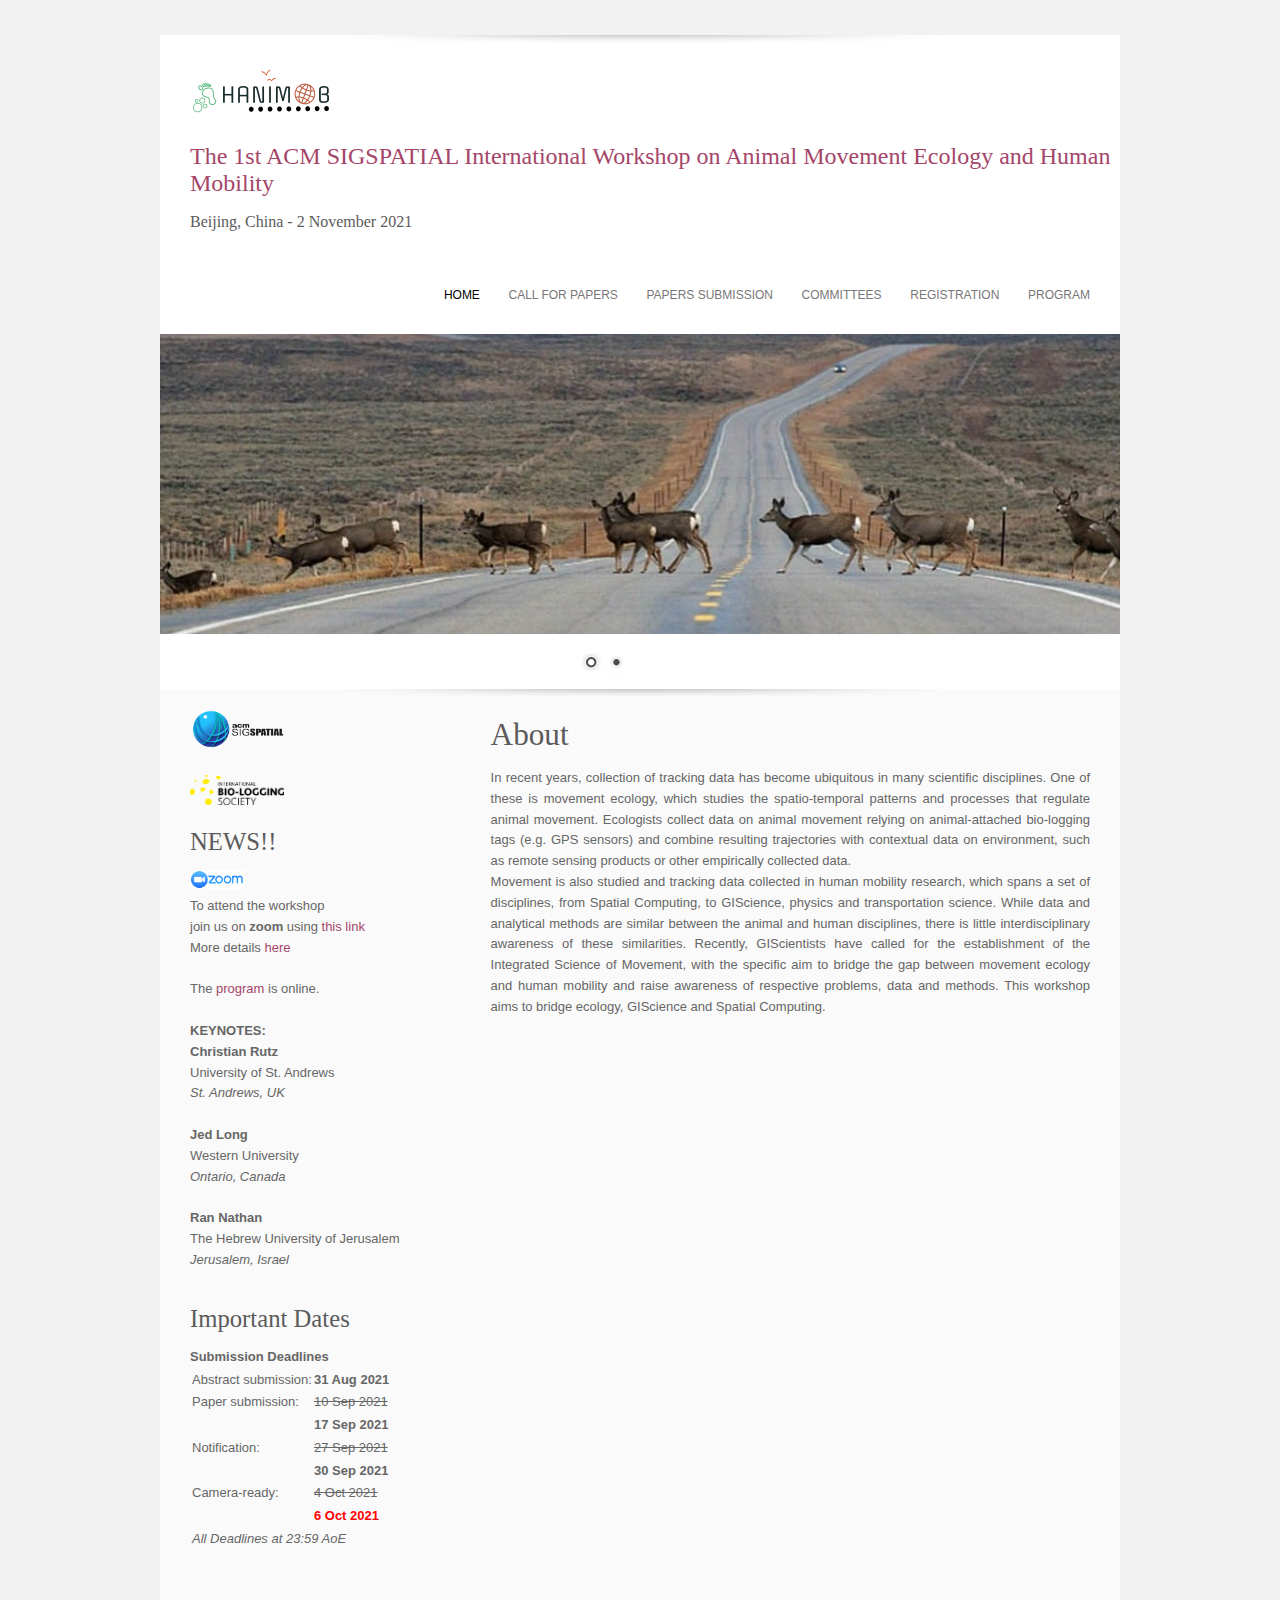
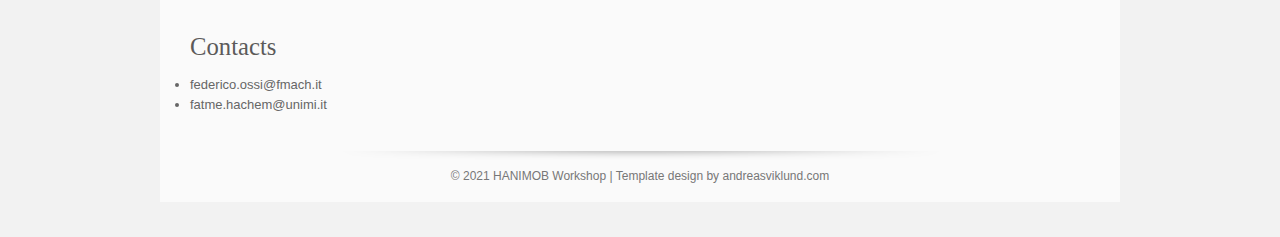
==== index.html @ f5712d29 "Update index.html" ====
<!DOCTYPE html>
<html><head><meta http-equiv="Content-Type" content="text/html; charset=UTF-8">
	
	<meta name="description" content="The 1st ACM SIGSPATIAL International Workshop on Animal Movement Ecology and Human Mobility">
	<meta name="keywords" content="ACM, SIGSPATIAL, workshop, conference, movement, ecology, human, animal, mobility, GIS, GIScience, computing, spatial, data analysis, Geoprivacy ">
	<meta name="author" content="Fatima Hachem">
	<link href="./css" rel="stylesheet" type="text/css">
	<link rel="stylesheet" type="text/css" media="all" href="./inland.css">
	<script type="text/javascript" src="./js/jquery-1.7.1.min.js"></script>
	<script type="text/javascript" src="./js/jquery.nivo.slider.js"></script>
	<title>HANIMOB 2021</title>
</head>

<body>
<div id="wrapper960" class="clearfix">
	<div id="toplinks">
		<ul class="toplinks_links">
			<!--<li><a href="https://twitter.com/" target="new"><img src="https://upload.wikimedia.org/wikipedia/de/thumb/9/9f/Twitter_bird_logo_2012.svg/600px-Twitter_bird_logo_2012.svg.png" height="18"/></a></li>-->
			<!--<li><a href="https://sigspatial2021.sigspatial.org" target="new"><img src="./images/sigspatial_logo.png" height="20"/></a></li>-->
		</ul>
	</div>

	<div id="header" class="clearfix shadow">
		<div id="sitetitle" class="clearfix">
			<a href="./index.html"><img  src="./images/logo.png"  alt=""/></a></td>
			 <h3 style="font-size: x-large; line-height: normal ">
				<a href="./index.html">The 1st ACM SIGSPATIAL International Workshop on Animal Movement Ecology and Human Mobility
				</a></h3>
			<h3 style="font-size: medium; line-height: normal ">Beijing, China - 2 November 2021</h3>			
		</div>


		<div id="nav" class="clearfix">
			<ul>
				<li><a class="current" href="./index.html">Home</a></li>
				<li><a href="./call-for-papers.html">call for papers</a></li>
				<li><a href="./papers-submission.html">papers submission</a></li>
				<li><a href="./committees.html">committees</a></li>
				<li><a href="./registration.html">Registration</a></li>
				<li><a href="./program.html">Program</a></li>
			</ul>
		</div>
	</div>


	<div class="slider-wrapper">
		<div id="slider" class="nivoSlider">
			<img src="./images/p2.jpg" alt="" />
			<img src="./images/p5.jpg" alt="" />
		</div>
	</div>


	<div id="content" class="clearfix shadow">
		<div id="sidebar" class="left">
                    <div class="inner">
			    <p> <a href="https://sigspatial2021.sigspatial.org" target="new"><img src="./images/acmsigspatial-horizontal-logo.png" height="40"/></a></p>
			    <p> <img src="./images/IBioLS_logo.png" height="30"/></p>
                        
			 
			     <h3>NEWS!!</h3>
			    <a href="https://acm-org.zoom.us/j/92486406228?pwd=SnlURnhpZDYvNjdJOVJFWW0xbGUwZz09"><img src="./images/zoom.png" style="max-width:55px;"> </a> <br>
			    To attend the workshop <br> join us on <b> zoom </b> using <a href="https://acm-org.zoom.us/j/92486406228?pwd=SnlURnhpZDYvNjdJOVJFWW0xbGUwZz09">this link </a><br>
			    More details <a href="./program.html">here</a><br><br>  

			    
			    The <a href="./program.html">program</a> is online.<br><br>
			    
			     <b>KEYNOTES:</b><br>
			   
				 
			    <b>Christian Rutz</b>
			    <br> University of St. Andrews
			    <br> <i>St. Andrews, UK </i>
			    <br><br>
				    
			    <b>Jed Long</b>
			    <br>Western University
			     <br> <i>Ontario, Canada </i>
			    <br><br>
			    
			    <b>Ran Nathan</b>
			    <br>The Hebrew University of Jerusalem
			     <br> <i>Jerusalem, Israel </i>
			    <br><br>
			   
			    
			    
			    
			    <h3>Important Dates</h3>
                        <b>Submission Deadlines</b>
                        <table>
                            <tr>
                                <td>Abstract submission:</td>
                                <td><b> 31 Aug 2021</b></td>
                            </tr>
				
                            <tr>
                                <td>Paper submission:</td>
                                <td><strike> 10 Sep 2021</strike></td>
                            </tr>
			    
                            <tr>
                                <td></td>
                                <td ><b> 17 Sep 2021</b></td>
                            </tr>

                            <tr>
                                <td>Notification:</td>
                                <td><strike> 27 Sep 2021</strike></td>
                            </tr>
			    
                            <tr>
                                <td></td>
                                <td><b> 30 Sep 2021</b></td>
                            </tr>
                            <tr>
                                <td>Camera-ready:&nbsp;</td>
                                <td><strike> 4 Oct 2021</strike></td>
                            </tr>
			    <tr>
                                <td></td>
                                <td style="color:red"><b> 6 Oct 2021</b></td>
                            </tr>
                            <tr>
                                <td colspan="2"><i>All Deadlines at 23:59 AoE</i></td>
                            </tr>
                        </table>
					</div>
			<br>
			<br>
			<br>
			<h3>Contacts</h3>
			<ul>
				<li> federico.ossi@fmach.it
				<li> fatme.hachem@unimi.it
			</ul>



		</div>


		<div id="main" class="right">
			<h2>About</h2>
			<p align="justify">
				In recent years, collection of tracking data has become ubiquitous in many scientific disciplines. 
				One of these is movement ecology, which studies the spatio-temporal patterns and processes that regulate animal movement. 
				Ecologists collect data on animal movement relying on animal-attached bio-logging tags (e.g. GPS sensors) and combine resulting trajectories with contextual data on environment, 
				such as remote sensing products or other empirically collected data.<br>
				Movement is also studied and tracking data collected in human mobility research, 
				which spans a set of disciplines, from Spatial Computing, to GIScience, physics and transportation science. 
				While data and analytical methods are similar between the animal and human disciplines, 
				there is little interdisciplinary awareness of these similarities. 
				Recently, GIScientists have called for the establishment of the Integrated Science of Movement, 
				with the specific aim to bridge the gap between movement ecology and human mobility and raise awareness of respective problems, 
				data and methods. This workshop aims to bridge ecology, GIScience and Spatial Computing.

			</p>
		</div>
	</div>

	<div id="footer" class="shadow">
		<p>© 2021 HANIMOB Workshop | <a href="http://andreasviklund.com/templates/inland/">Template design</a> by <a href="http://andreasviklund.com/">andreasviklund.com</a></p>
	</div>
</div>

<script type="text/javascript">
	$(window).load(function() {
		$('#slider').nivoSlider();
	});
</script>

</body></html>
---- inland.css ----
/*
Original design: Inland (v1.2 - Sep 12, 2012) - A free xhtml/css website template by Andreas Viklund.
For more information, see http://andreasviklund.com/templates/inland/
Includes:
jQuery v1.7.1 from http://jquery.org/
Nivo Slider v2.7.1 by Gilbert Pellegrom - http://nivo.dev7studios.com/
*/

*{border:0;font:inherit;font-size:100%;margin:0;padding:0;vertical-align:baseline;}

/* HTML elements */
body{background-color:#f2f2f2;color:#666;font-family:'Droid Sans',Tahoma,Arial,sans-serif;font-size:13px;line-height:1.6em;}
a{color:#a54569;text-decoration:none;}
a:hover{color:#333;text-decoration:none;}
a img{border:none;}
h1,h2,h3,h4{clear:left;color:#5c5a5a;font-weight:400;margin:0.7em 0;font-family:'Yanone Kaffeesatz';}
h1{font-size:2.6em;}
h2{font-size:2.4em;}
h3{font-size:1.9em;}
p,ul{margin:0 0 20px 0;}
i,em {font-style:italic;}
b,strong {font-weight:700;}

/* Main wrappers */
#wrapper1240{background-color:#fff;margin:20px auto;width:1240px;}
#wrapper960{background-color:#fff;margin:35px auto;width:960px;}
#wrapper760{background-color:#fff;margin:20px auto;width:760px;}
#wrapper600{background-color:#fff;margin:0 auto;width:600px;}
#wrapperfluid{background-color:#fff;margin:0 auto;max-width:1260px;}

/* Layout IDs */
#header{position:relative;}
#sitetitle{float:left;margin:30px 0 10px 30px;}
#sitetitle h1 {font-size:40px;color:#777;margin:0;padding:0;}
#header-image{height:300px;margin:0;padding:0;}
#content{padding:15px 30px;background-color:#fafafa;}
#extended{padding:15px 30px;background-color:#fff;}
#extended a{text-decoration:underline;}

/* Top links menu */
#toplinks{background-color:#fafafa;padding:0 30px;}
#toplinks ul{list-style:none;margin:0;text-align:right;}
#toplinks ul li{display:inline-block;font-size:11px;margin:15px 0 12px 15px;}
#toplinks ul li a{color:#797777;}
#toplinks ul li a:hover{color:#2c2b2b;text-decoration:none;}

/* Main navigation menu */
#nav{float:right;font-family:'Droid Sans',Verdana,Tahoma,sans-serif;text-align:center;}
#nav ul{list-style:none;margin:30px 30px 26px 20px;}
#nav ul li{background:none!important;display:inline-block;text-align:right;height:auto;line-height:25px;margin-bottom:0;margin-left:25px;position:relative;}
#nav ul li a{color:#797777;display:block;font-size:12px;padding-top:0;text-transform:uppercase;}
#nav ul li a:hover{color:#111;}
#nav ul li a.current{color:#000;}

/* Columns */
#sidebar{width:33.3%;}
#main{width:66.6%;}
#trio1{float:left;width:33.3%;}
#trio2{float:left;width:33.3%;}
#trio3{float:right;width:33.3%;}
.inner{margin:5px 30px;}
#trio1 .inner{margin-left:0;}
#trio2 .inner{margin:0;}
#trio3 .inner{margin-right:0;}
.left .inner{margin-left:0;}
.right .inner{margin-right:0;}

/* Footer */
#footer{clear:both;background-color:#fafafa;}
#footer p{color:#777;font-size:12px;margin:0;padding:15px 30px;text-align:center;}
#footer a{color:#777;}
#footer a:hover{color:#333;}

/* Image alignment */
img.alignleft,img.aligncenter,img.alignright{background:#fff;padding:4px;margin-bottom:10px;border:1px solid #ddd;}
.alignleft{float:left;margin-right:30px;}
.alignright{float:right;margin-left:30px;}
.aligncenter{text-align:center;display:block;clear:both;margin:5px auto;}


/* Additional classes */
.shadow{background:url(./images/shadow.png) top center no-repeat;}
.clear{clear:both;}
.left{float:left;}
.right{float:right;}

/* Clearing fix */
.clearfix:after{clear:both;content:".";display:block;height:0;visibility:hidden;}
* html .clearfix{height:1%;}
*:first-child+html .clearfix{min-height:1%;}

/* Alternate color scheme, add class="altcolors" to the body tag to apply */
.altcolors{background-color:#e6e8e8;}
.altcolors #wrapper600, .altcolors #wrapper760, .altcolors #wrapper960, .altcolors #wrapper1240, .altcolors #wrapperfluid {box-shadow: 0px 0px 28px #888;}
.altcolors #toplinks, .altcolors #footer{background-color:#eaecec;}
.altcolors #content{background-color:#f2f4f4;}

/*
 jQuery Nivo Slider v2.7.1
 http://nivo.dev7studios.com
 Copyright 2011, Gilbert Pellegrom
 Free to use and abuse under the MIT license.
 http://www.opensource.org/licenses/mit-license.php
 */
.nivoSlider{position:relative;}
.nivoSlider img{position:absolute;top:0;left:0;}
.nivoSlider a.nivo-imageLink{position:absolute;top:0;left:0;width:100%;height:100%;border:0;padding:0;margin:0;z-index:6;display:none;}
.nivo-slice{display:block;position:absolute;z-index:5;height:100%;}
.nivo-box{display:block;position:absolute;z-index:5;}
.nivo-caption{position:absolute;left:0;bottom:0;background:#000;color:#fff;opacity:0.8;width:100%;z-index:8;}
.nivo-caption p{padding:5px;margin:0;}
.nivo-caption a{display:inline!important;}
.nivo-html-caption{display:none;}
.nivo-directionNav a{position:absolute;top:45%;z-index:9;cursor:pointer;}
.nivo-prevNav{left:0;}
.nivo-nextNav{right:0;}
.nivo-controlNav a{position:relative;z-index:9;cursor:pointer;}
.nivo-controlNav a.active{font-weight:700;}

/*
Skin Name: Nivo Slider Default Theme (modified)
Skin URI: http://nivo.dev7studios.com
Skin Type: flexible
Description: The default skin for the Nivo Slider, modified to work with the Inland One template.
Version: 1.2
Author: Gilbert Pellegrom (modified by Andreas Viklund)
Author URI: http://dev7studios.com
*/
.slider-wrapper .nivoSlider{position:relative;height:300px;background:#fafafa url(./images/loading.gif) no-repeat 50% 50%;margin-bottom:55px;}
.slider-wrapper .nivoSlider img{position:absolute;top:0;left:0;display:none;}
.slider-wrapper .nivoSlider a{border:0;display:block;}
.slider-wrapper .nivo-controlNav{position:absolute;left:50%;bottom:-41px;margin-left:-60px;/* Tweak this to center bullets */}
.slider-wrapper .nivo-controlNav a{display:block;width:22px;height:22px;background:url(./images/bullets.png) no-repeat;text-indent:-9999px;border:0;margin-right:3px;float:left;}
.slider-wrapper .nivo-controlNav a.active{background-position:0 -22px;}
.slider-wrapper .nivo-directionNav a{display:block;width:30px;height:30px;background:url(./images/arrows.png) no-repeat;text-indent:-9999px;border:0;}
.slider-wrapper a.nivo-nextNav{background-position:-30px 0;right:15px;}
.slider-wrapper a.nivo-prevNav{left:15px;}
.slider-wrapper .nivo-caption{font-family:'Droid Sans',Helvetica,Arial,sans-serif;background:rgba(0, 0, 0, 0.2);text-align:center;text-shadow:0 0 4px #111;}
.slider-wrapper .nivo-caption a{color:#fff;border-bottom:1px dotted #fff;}
.slider-wrapper .nivo-caption a:hover{color:#fff;}

/* Mobile styles */
#wrappermobile {width:100%; margin:0px auto;}
#wrappermobile .slider-wrapper, #wrappermobile .slider-wrapper .nivoSlider {width:100%;}
#wrappermobile .slider-wrapper .nivoSlider img{width:100%;}
#wrappermobile #sitetitle {margin:20px auto 0; padding:0; text-align:center;float:none;}
#wrappermobile #nav {float:none;}
#wrappermobile #nav ul {margin:20px auto 5px;}
#wrappermobile #nav ul li {margin:0 15px 10px; line-height:20px;}
#wrappermobile #header-image {height:100px;}
#wrappermobile #content {padding:15px;}
#wrappermobile #footer{background-color:#f2f2f2;padding:10px 30px;}
#wrappermobile #footer p{font-size:0.6em;margin:0;padding:0;}
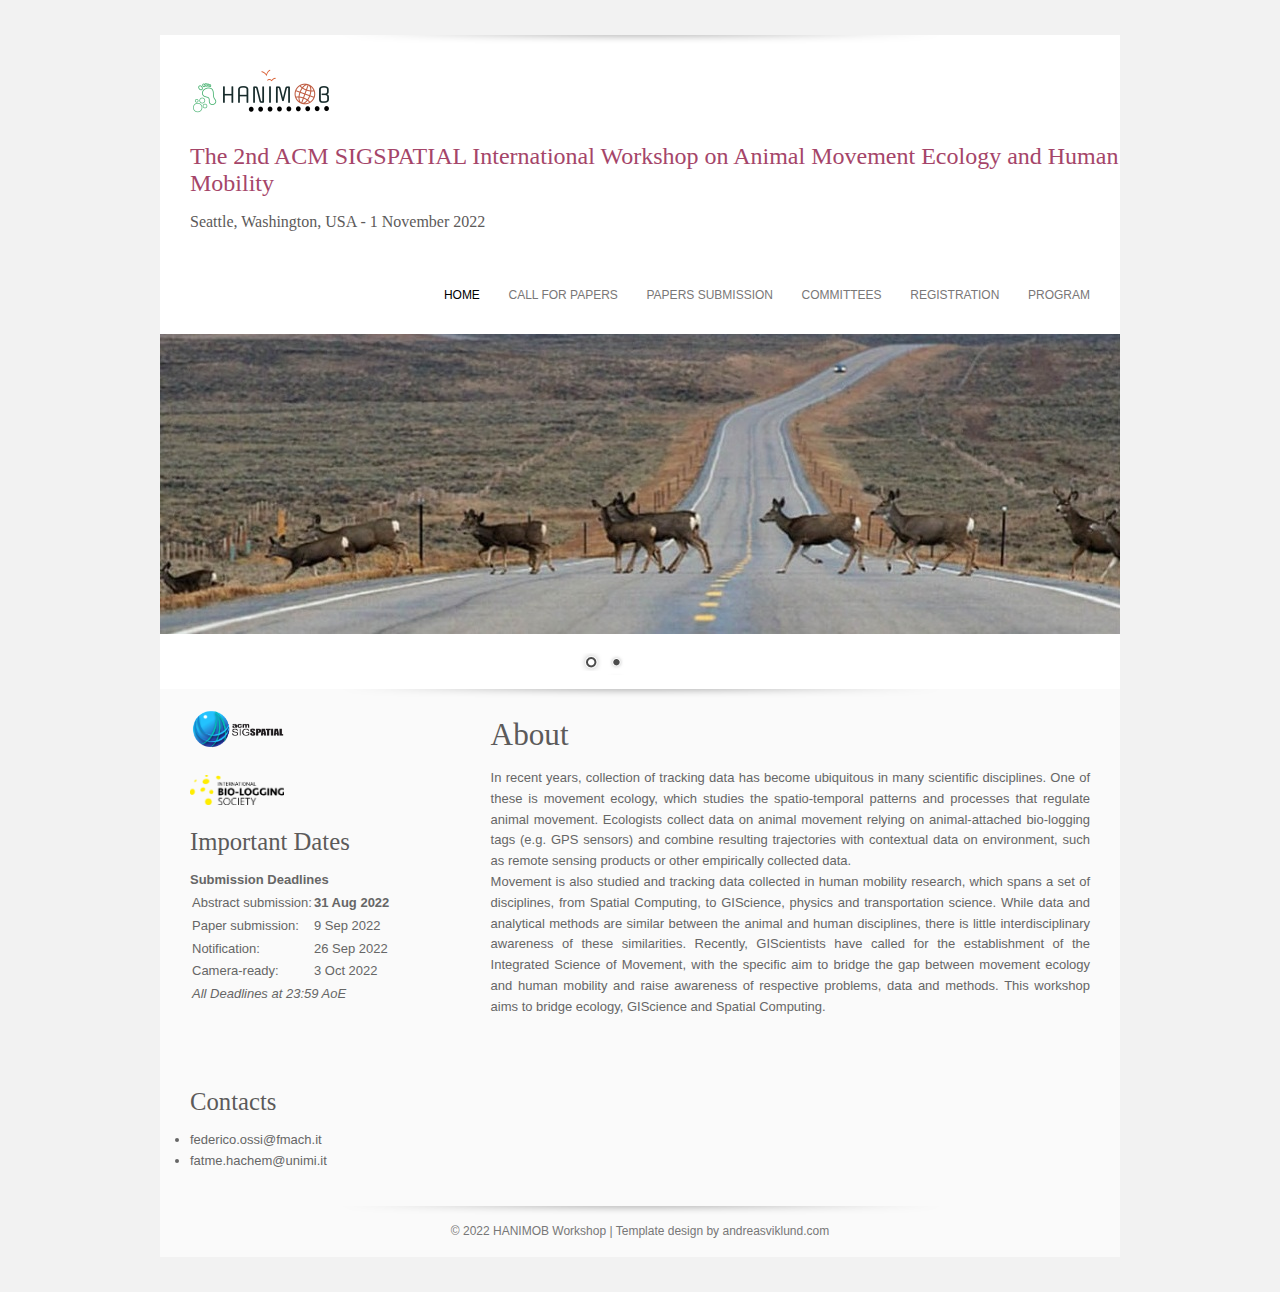
==== commit dd2858a3: "Update index.html" ====
--- a/index.html
+++ b/index.html
@@ -1,14 +1,14 @@
 <!DOCTYPE html>
 <html><head><meta http-equiv="Content-Type" content="text/html; charset=UTF-8">
 	
-	<meta name="description" content="The 1st ACM SIGSPATIAL International Workshop on Animal Movement Ecology and Human Mobility">
+	<meta name="description" content="The 2nd ACM SIGSPATIAL International Workshop on Animal Movement Ecology and Human Mobility">
 	<meta name="keywords" content="ACM, SIGSPATIAL, workshop, conference, movement, ecology, human, animal, mobility, GIS, GIScience, computing, spatial, data analysis, Geoprivacy ">
 	<meta name="author" content="Fatima Hachem">
 	<link href="./css" rel="stylesheet" type="text/css">
 	<link rel="stylesheet" type="text/css" media="all" href="./inland.css">
 	<script type="text/javascript" src="./js/jquery-1.7.1.min.js"></script>
 	<script type="text/javascript" src="./js/jquery.nivo.slider.js"></script>
-	<title>HANIMOB 2021</title>
+	<title>HANIMOB 2022</title>
 </head>
 
 <body>
@@ -16,7 +16,7 @@
 	<div id="toplinks">
 		<ul class="toplinks_links">
 			<!--<li><a href="https://twitter.com/" target="new"><img src="https://upload.wikimedia.org/wikipedia/de/thumb/9/9f/Twitter_bird_logo_2012.svg/600px-Twitter_bird_logo_2012.svg.png" height="18"/></a></li>-->
-			<!--<li><a href="https://sigspatial2021.sigspatial.org" target="new"><img src="./images/sigspatial_logo.png" height="20"/></a></li>-->
+			<!--<li><a href="https://sigspatial2022.sigspatial.org" target="new"><img src="./images/sigspatial_logo.png" height="20"/></a></li>-->
 		</ul>
 	</div>
 
@@ -24,9 +24,9 @@
 		<div id="sitetitle" class="clearfix">
 			<a href="./index.html"><img  src="./images/logo.png"  alt=""/></a></td>
 			 <h3 style="font-size: x-large; line-height: normal ">
-				<a href="./index.html">The 1st ACM SIGSPATIAL International Workshop on Animal Movement Ecology and Human Mobility
+				<a href="./index.html">The 2nd ACM SIGSPATIAL International Workshop on Animal Movement Ecology and Human Mobility
 				</a></h3>
-			<h3 style="font-size: medium; line-height: normal ">Beijing, China - 2 November 2021</h3>			
+			<h3 style="font-size: medium; line-height: normal ">Seattle, Washington, USA - 1 November 2022</h3>			
 		</div>
 
 
@@ -54,18 +54,19 @@
 	<div id="content" class="clearfix shadow">
 		<div id="sidebar" class="left">
                     <div class="inner">
-			    <p> <a href="https://sigspatial2021.sigspatial.org" target="new"><img src="./images/acmsigspatial-horizontal-logo.png" height="40"/></a></p>
+			    <p> <a href="https://sigspatial2022.sigspatial.org" target="new"><img src="./images/acmsigspatial-horizontal-logo.png" height="40"/></a></p>
 			    <p> <img src="./images/IBioLS_logo.png" height="30"/></p>
                         
 			 
-			     <h3>NEWS!!</h3>
+			    <!-- <h3>NEWS!!</h3>
 			    <a href="https://acm-org.zoom.us/j/92486406228?pwd=SnlURnhpZDYvNjdJOVJFWW0xbGUwZz09"><img src="./images/zoom.png" style="max-width:55px;"> </a> <br>
 			    To attend the workshop <br> join us on <b> zoom </b> using <a href="https://acm-org.zoom.us/j/92486406228?pwd=SnlURnhpZDYvNjdJOVJFWW0xbGUwZz09">this link </a><br>
 			    More details <a href="./program.html">here</a><br><br>  
-
-			    
+				
 			    The <a href="./program.html">program</a> is online.<br><br>
 			    
+			    -->
+			    <!--
 			     <b>KEYNOTES:</b><br>
 			   
 				 
@@ -84,7 +85,7 @@
 			     <br> <i>Jerusalem, Israel </i>
 			    <br><br>
 			   
-			    
+			    -->
 			    
 			    
 			    <h3>Important Dates</h3>
@@ -92,35 +93,22 @@
                         <table>
                             <tr>
                                 <td>Abstract submission:</td>
-                                <td><b> 31 Aug 2021</b></td>
+                                <td><b> 31 Aug 2022</b></td>
                             </tr>
 				
                             <tr>
                                 <td>Paper submission:</td>
-                                <td><strike> 10 Sep 2021</strike></td>
+                                <td>9 Sep 2022</td>
+                            </tr>
+	
+                            <tr>
+                                <td>Notification:</td>
+                                <td> 26 Sep 2022</td>
                             </tr>
 			    
                             <tr>
-                                <td></td>
-                                <td ><b> 17 Sep 2021</b></td>
-                            </tr>
-
-                            <tr>
-                                <td>Notification:</td>
-                                <td><strike> 27 Sep 2021</strike></td>
-                            </tr>
-			    
-                            <tr>
-                                <td></td>
-                                <td><b> 30 Sep 2021</b></td>
-                            </tr>
-                            <tr>
                                 <td>Camera-ready:&nbsp;</td>
-                                <td><strike> 4 Oct 2021</strike></td>
-                            </tr>
-			    <tr>
-                                <td></td>
-                                <td style="color:red"><b> 6 Oct 2021</b></td>
+                                <td> 3 Oct 2022</strike></td>
                             </tr>
                             <tr>
                                 <td colspan="2"><i>All Deadlines at 23:59 AoE</i></td>
@@ -161,7 +149,7 @@
 	</div>
 
 	<div id="footer" class="shadow">
-		<p>© 2021 HANIMOB Workshop | <a href="http://andreasviklund.com/templates/inland/">Template design</a> by <a href="http://andreasviklund.com/">andreasviklund.com</a></p>
+		<p>© 2022 HANIMOB Workshop | <a href="http://andreasviklund.com/templates/inland/">Template design</a> by <a href="http://andreasviklund.com/">andreasviklund.com</a></p>
 	</div>
 </div>
 
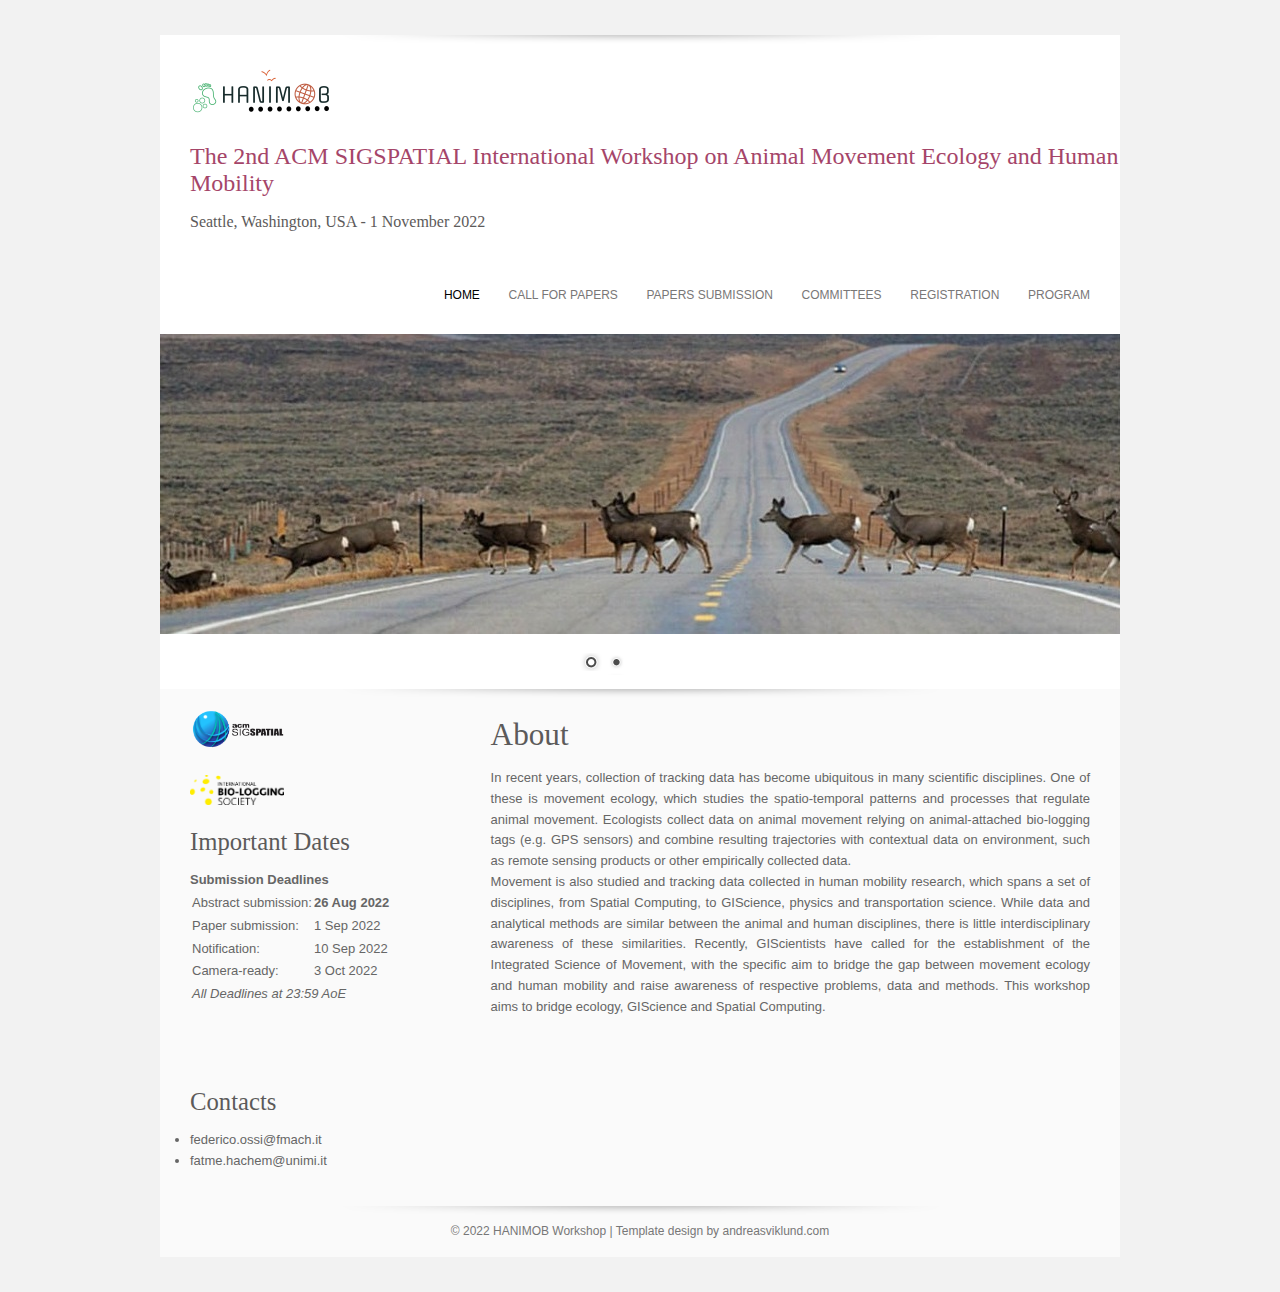
==== commit 8ba4f4aa: "Update index.html" ====
--- a/index.html
+++ b/index.html
@@ -93,17 +93,17 @@
                         <table>
                             <tr>
                                 <td>Abstract submission:</td>
-                                <td><b> 31 Aug 2022</b></td>
+                                <td><b> 26 Aug 2022</b></td>
                             </tr>
 				
                             <tr>
                                 <td>Paper submission:</td>
-                                <td>9 Sep 2022</td>
+                                <td>1 Sep 2022</td>
                             </tr>
 	
                             <tr>
                                 <td>Notification:</td>
-                                <td> 26 Sep 2022</td>
+                                <td> 10 Sep 2022</td>
                             </tr>
 			    
                             <tr>
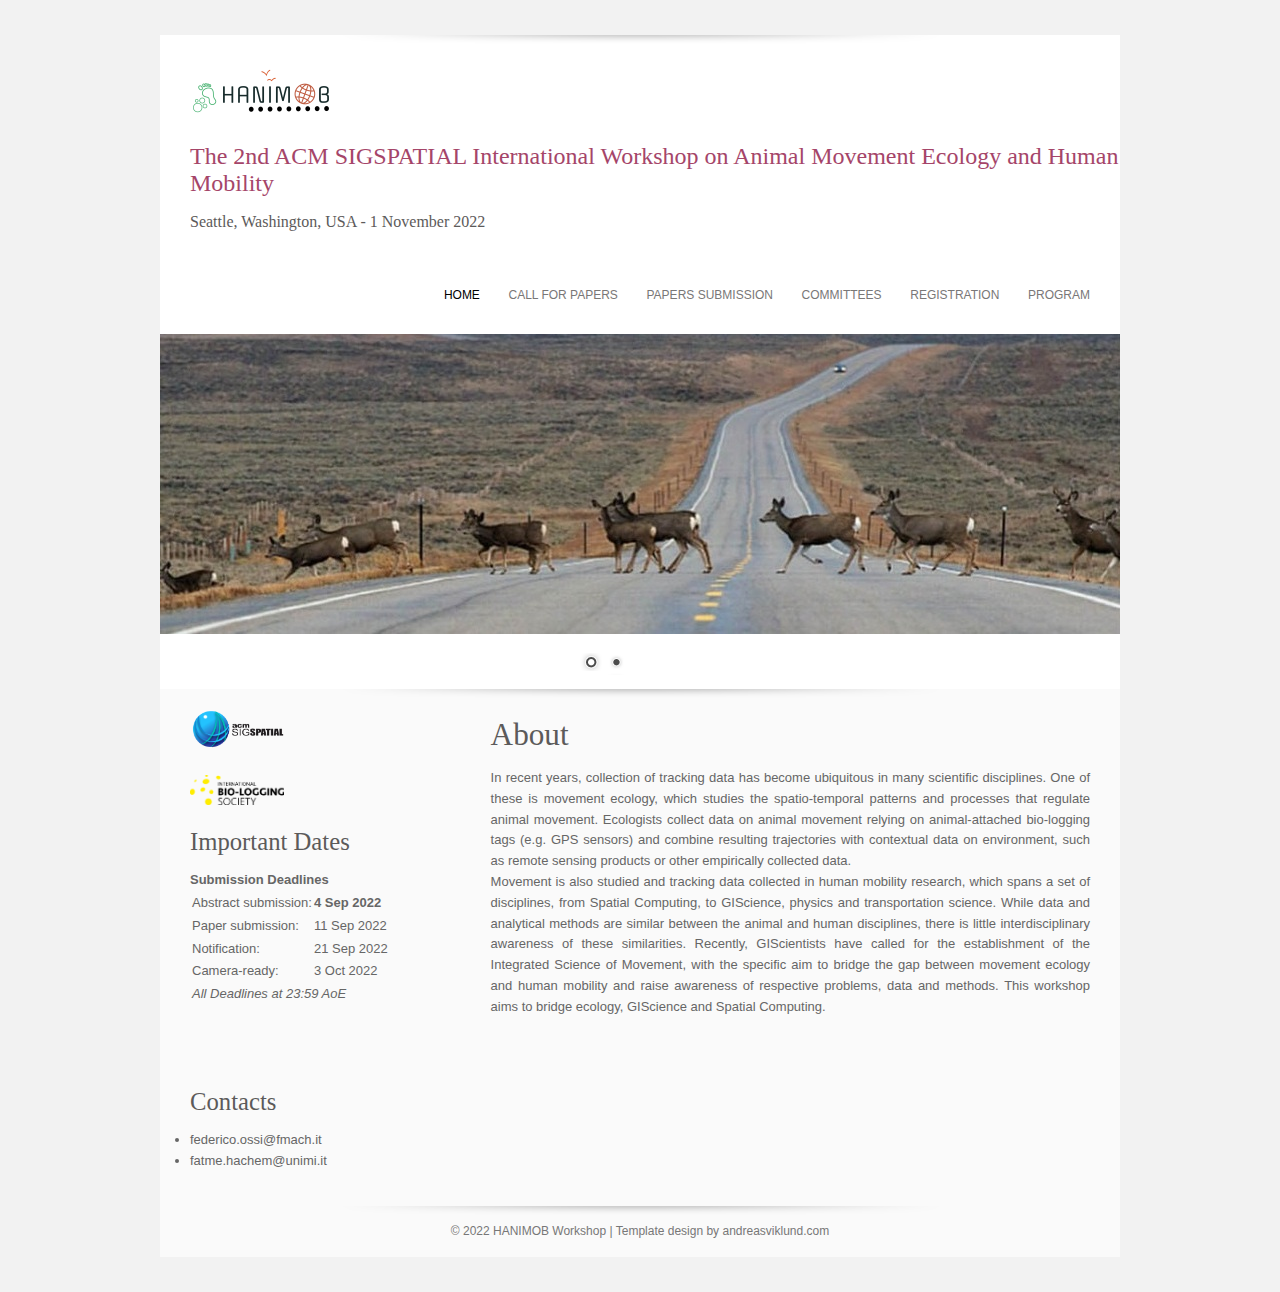
==== commit 26f6f639: "Update index.html" ====
--- a/index.html
+++ b/index.html
@@ -93,17 +93,17 @@
                         <table>
                             <tr>
                                 <td>Abstract submission:</td>
-                                <td><b> 26 Aug 2022</b></td>
+                                <td><b>4 Sep 2022</b></td>
                             </tr>
 				
                             <tr>
                                 <td>Paper submission:</td>
-                                <td>1 Sep 2022</td>
+                                <td>11 Sep 2022</td>
                             </tr>
 	
                             <tr>
                                 <td>Notification:</td>
-                                <td> 10 Sep 2022</td>
+                                <td>21 Sep 2022</td>
                             </tr>
 			    
                             <tr>
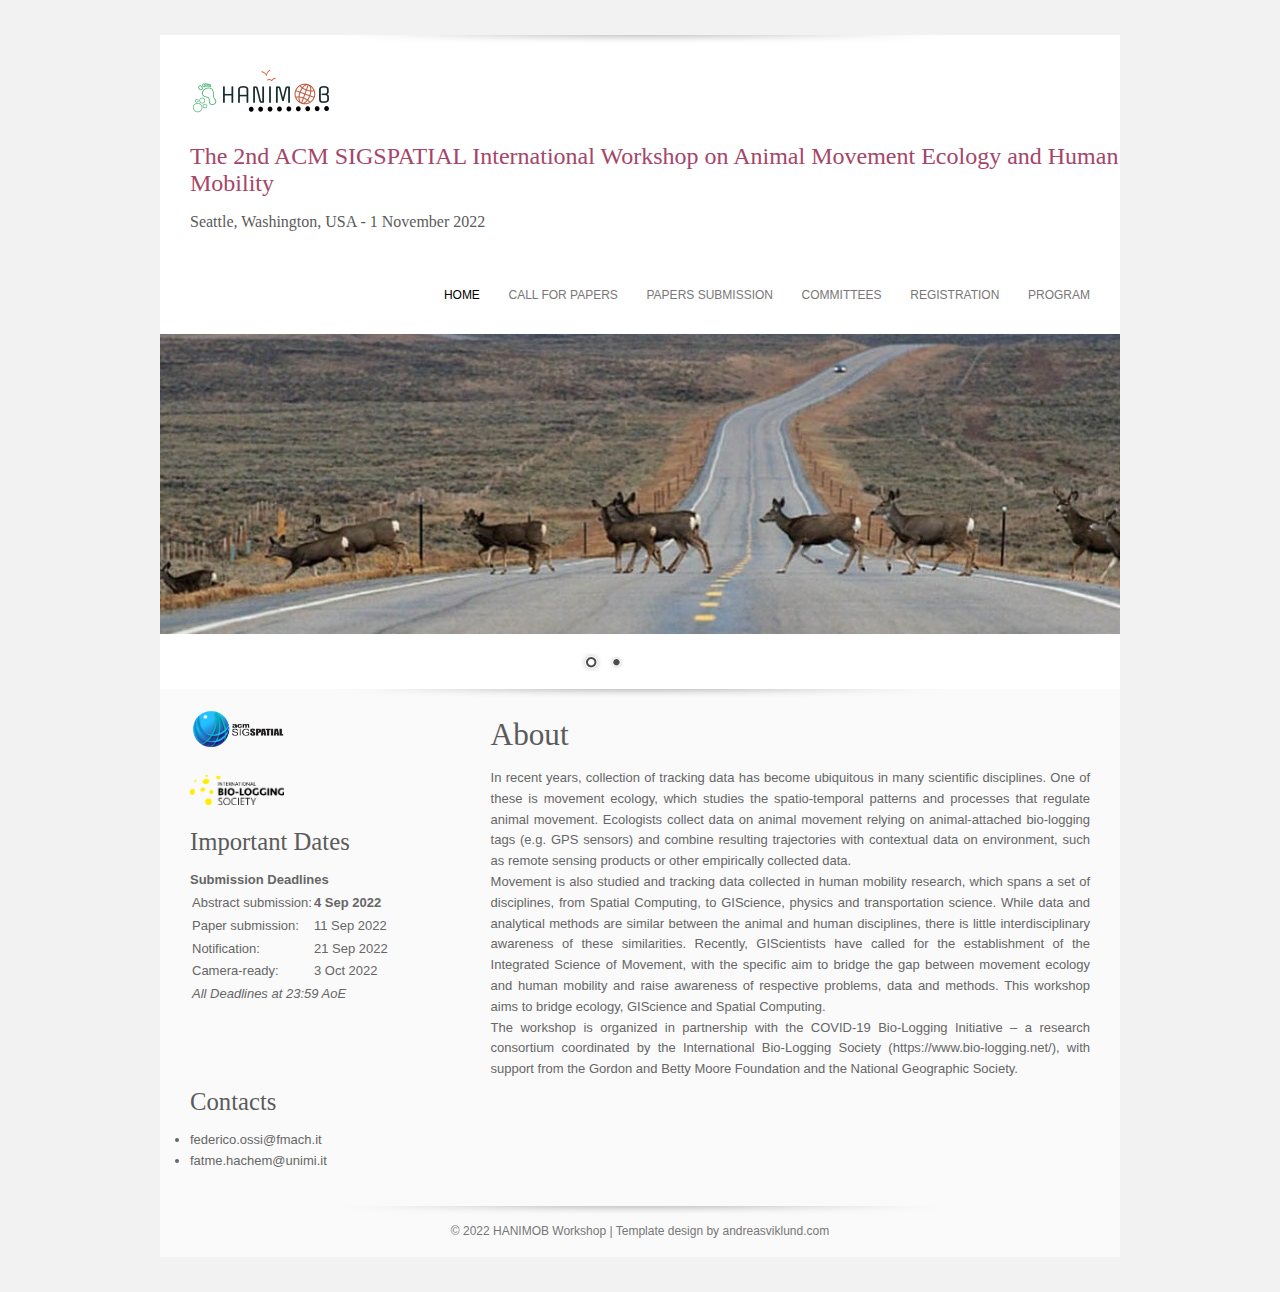
==== commit 6cc10c43: "Update index.html" ====
--- a/index.html
+++ b/index.html
@@ -142,7 +142,9 @@
 				there is little interdisciplinary awareness of these similarities. 
 				Recently, GIScientists have called for the establishment of the Integrated Science of Movement, 
 				with the specific aim to bridge the gap between movement ecology and human mobility and raise awareness of respective problems, 
-				data and methods. This workshop aims to bridge ecology, GIScience and Spatial Computing.
+				data and methods. This workshop aims to bridge ecology, GIScience and Spatial Computing.<br>
+				The workshop is organized in partnership with the COVID-19 Bio-Logging Initiative – a research consortium coordinated by the International 
+				Bio-Logging Society (https://www.bio-logging.net/), with support from the Gordon and Betty Moore Foundation and the National Geographic Society.
 
 			</p>
 		</div>
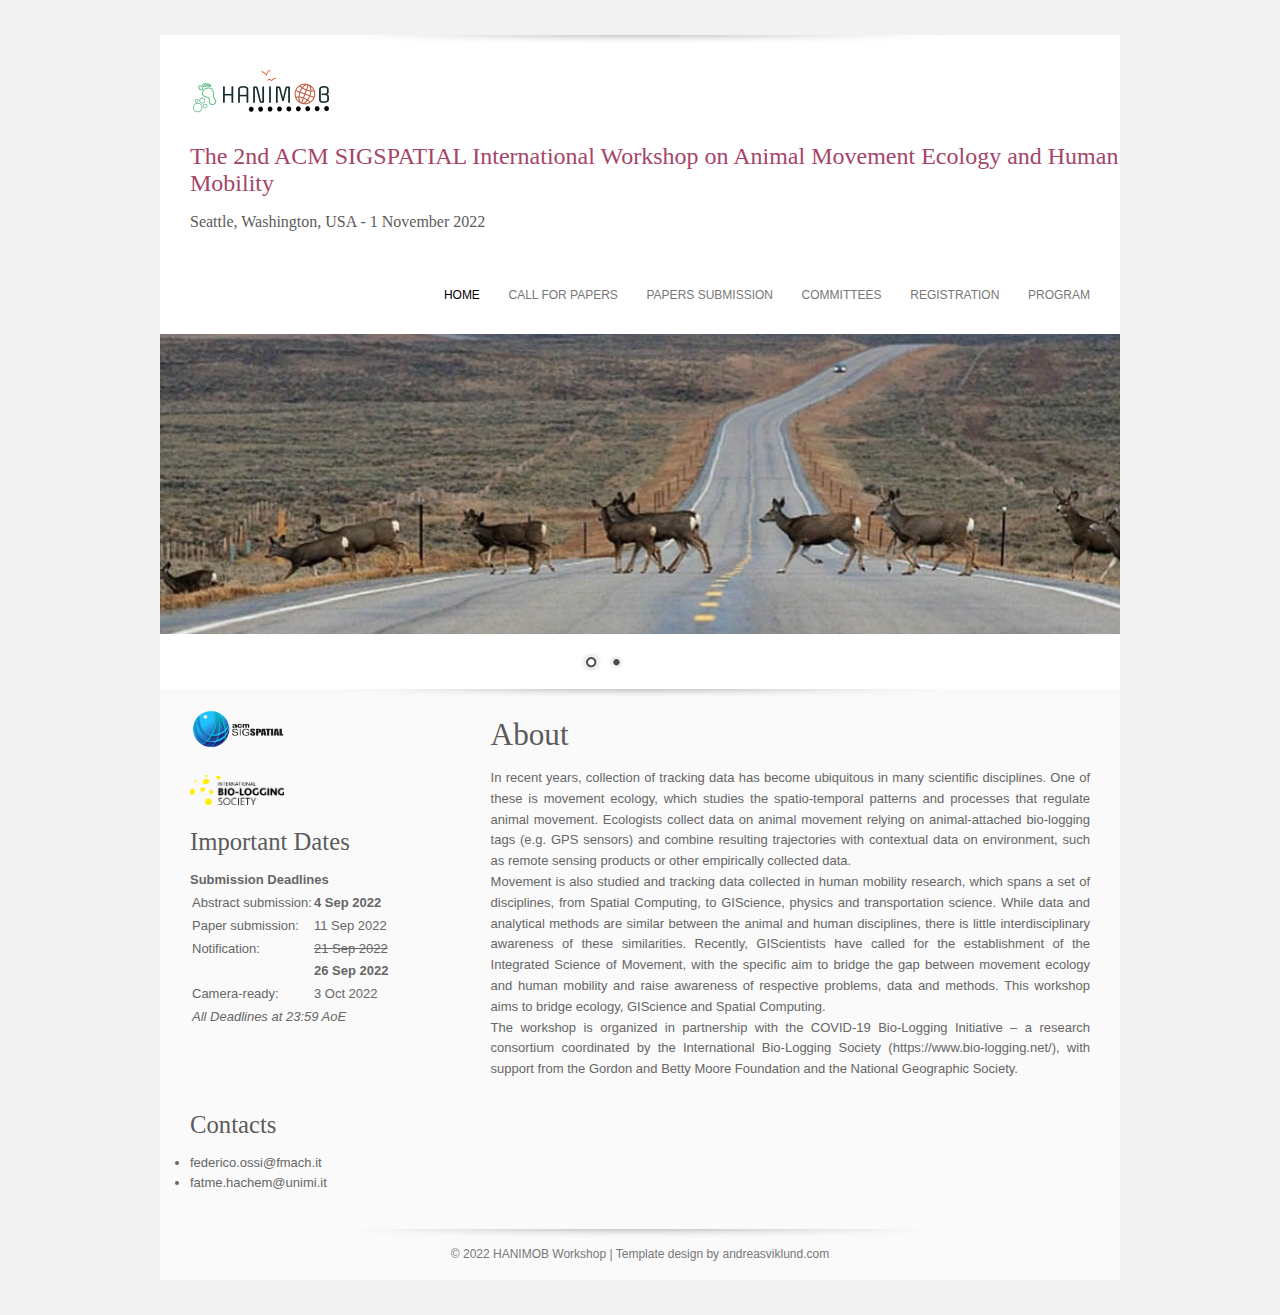
==== commit 7427634a: "Update index.html" ====
--- a/index.html
+++ b/index.html
@@ -103,9 +103,15 @@
 	
                             <tr>
                                 <td>Notification:</td>
-                                <td>21 Sep 2022</td>
+                                <td><strike> 21 Sep 2022</strike></td>
                             </tr>
 			    
+                            <tr>
+                                <td></td>
+                                <td><b> 26 Sep 2022</b></td>
+                            </tr>
+		            
+		   	 
                             <tr>
                                 <td>Camera-ready:&nbsp;</td>
                                 <td> 3 Oct 2022</strike></td>
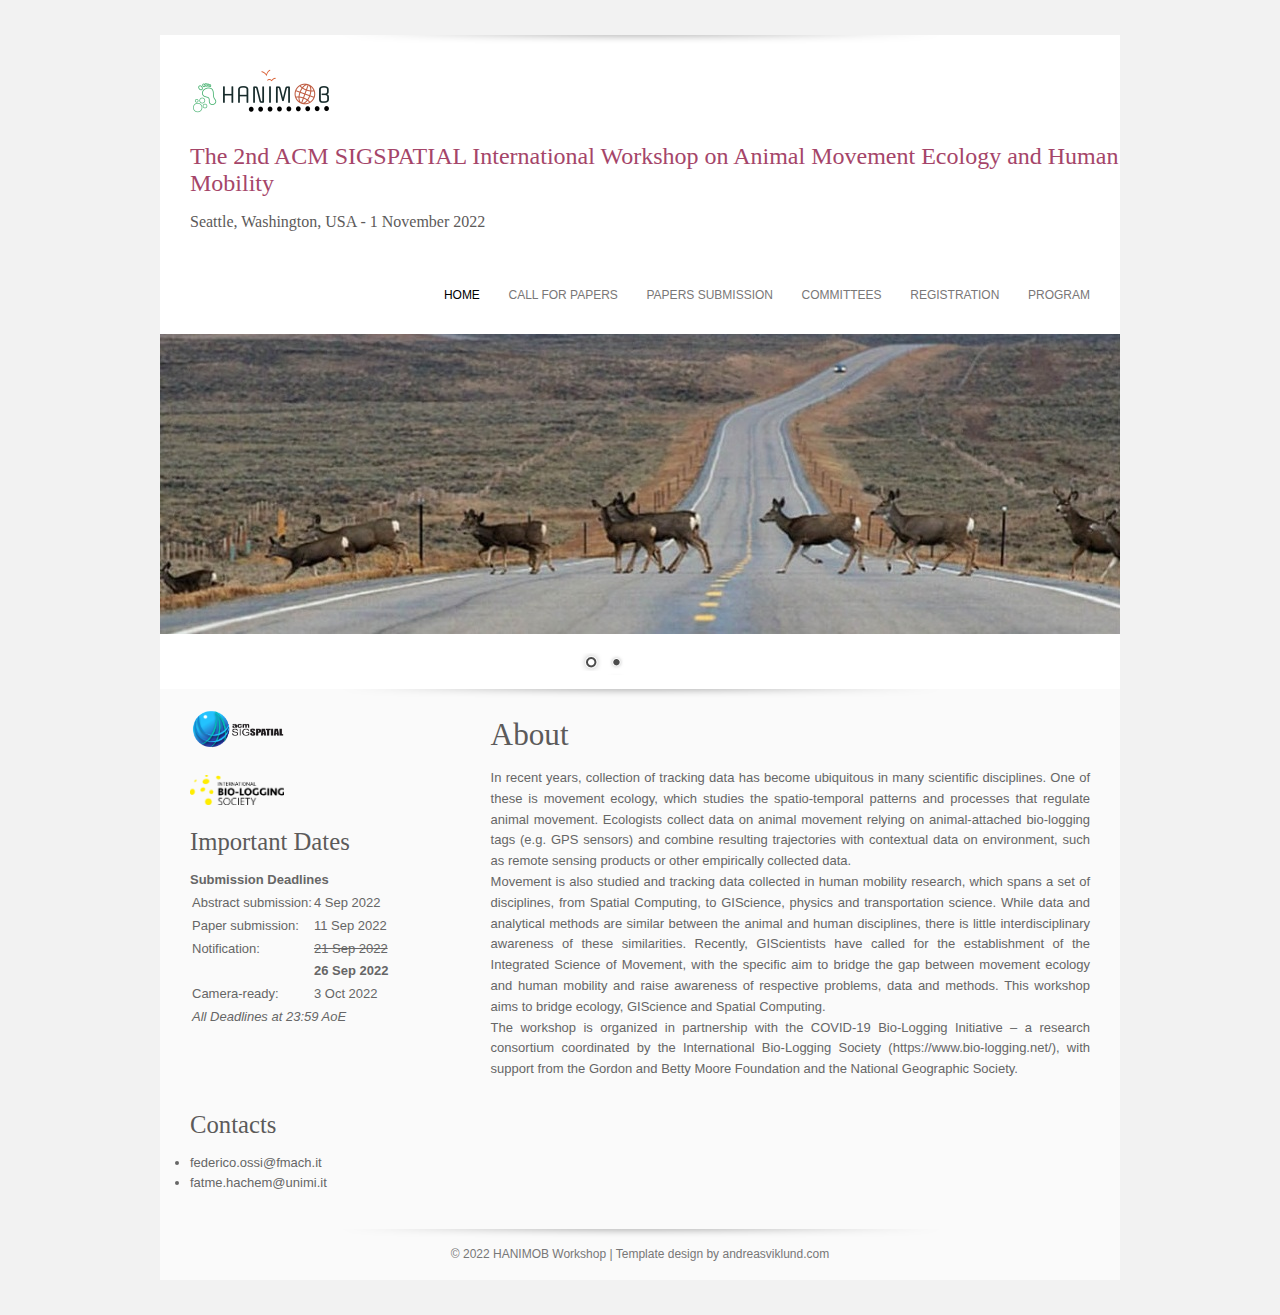
==== commit d0b8b05c: "Update index.html" ====
--- a/index.html
+++ b/index.html
@@ -93,7 +93,7 @@
                         <table>
                             <tr>
                                 <td>Abstract submission:</td>
-                                <td><b>4 Sep 2022</b></td>
+                                <td>4 Sep 2022</td>
                             </tr>
 				
                             <tr>
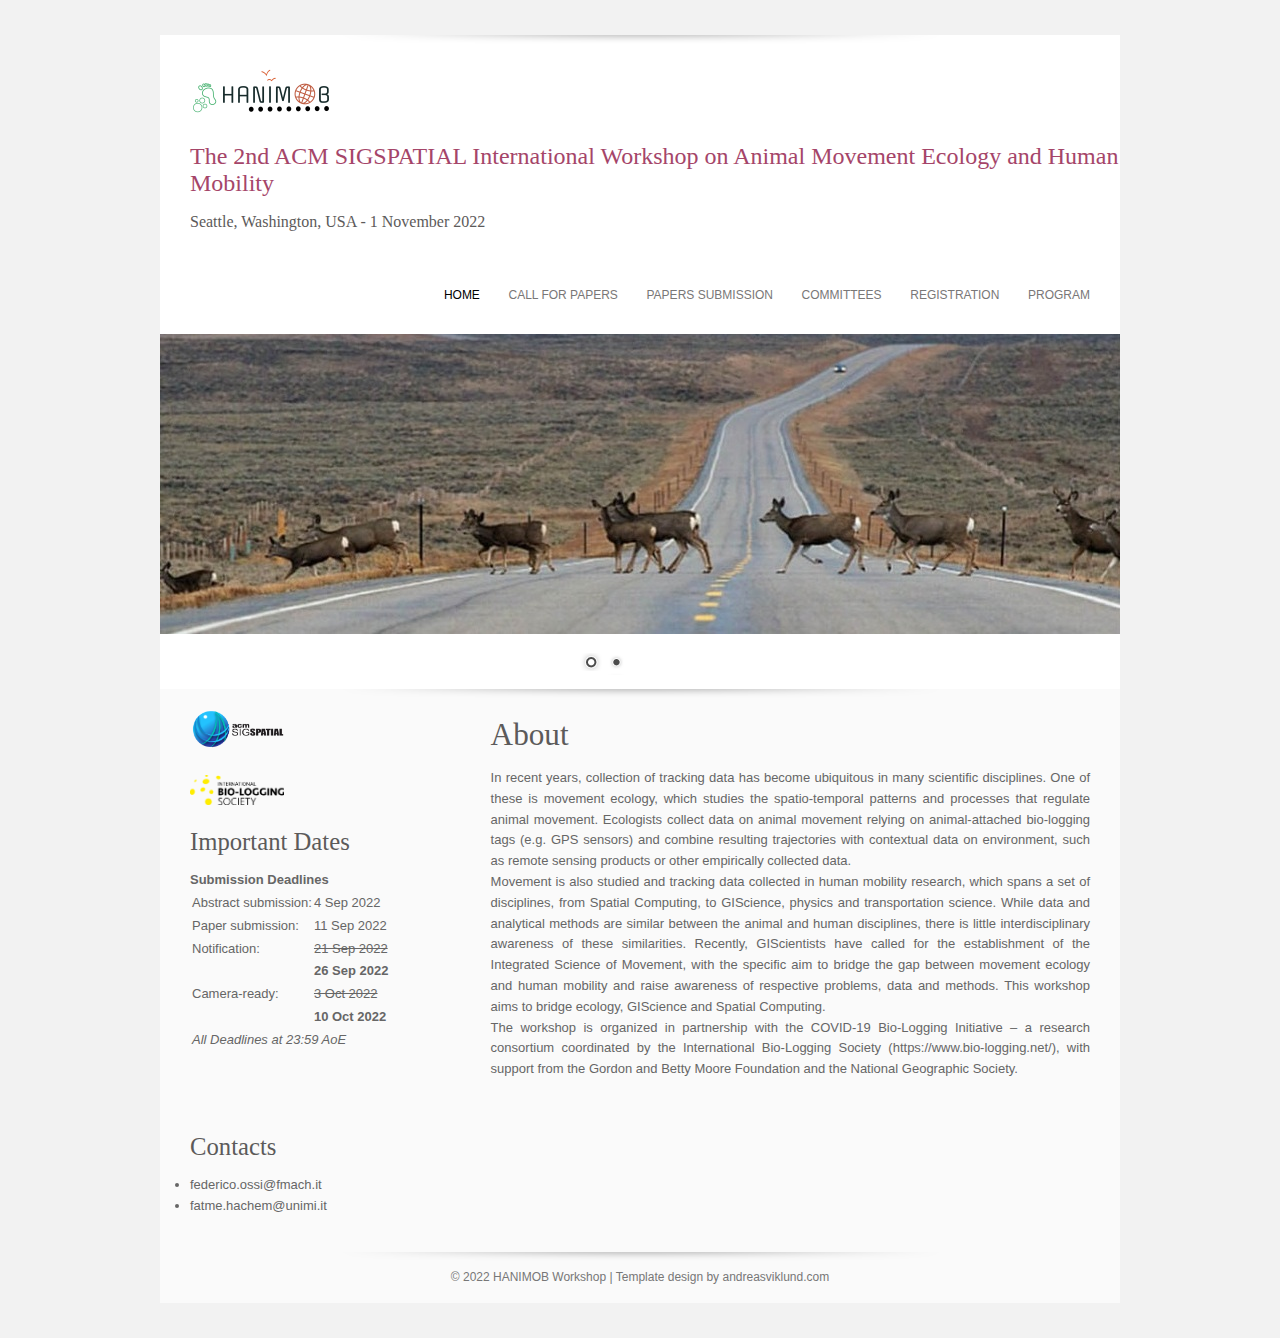
==== commit e809a4ac: "Update index.html" ====
--- a/index.html
+++ b/index.html
@@ -112,9 +112,13 @@
                             </tr>
 		            
 		   	 
-                            <tr>
+                             <tr>
                                 <td>Camera-ready:&nbsp;</td>
-                                <td> 3 Oct 2022</strike></td>
+                                <td><strike> 3 Oct 2022</strike></td>
+                            </tr>
+			     <tr>
+                                <td></td>
+                                <td><b> 10 Oct 2022</b></td>
                             </tr>
                             <tr>
                                 <td colspan="2"><i>All Deadlines at 23:59 AoE</i></td>
